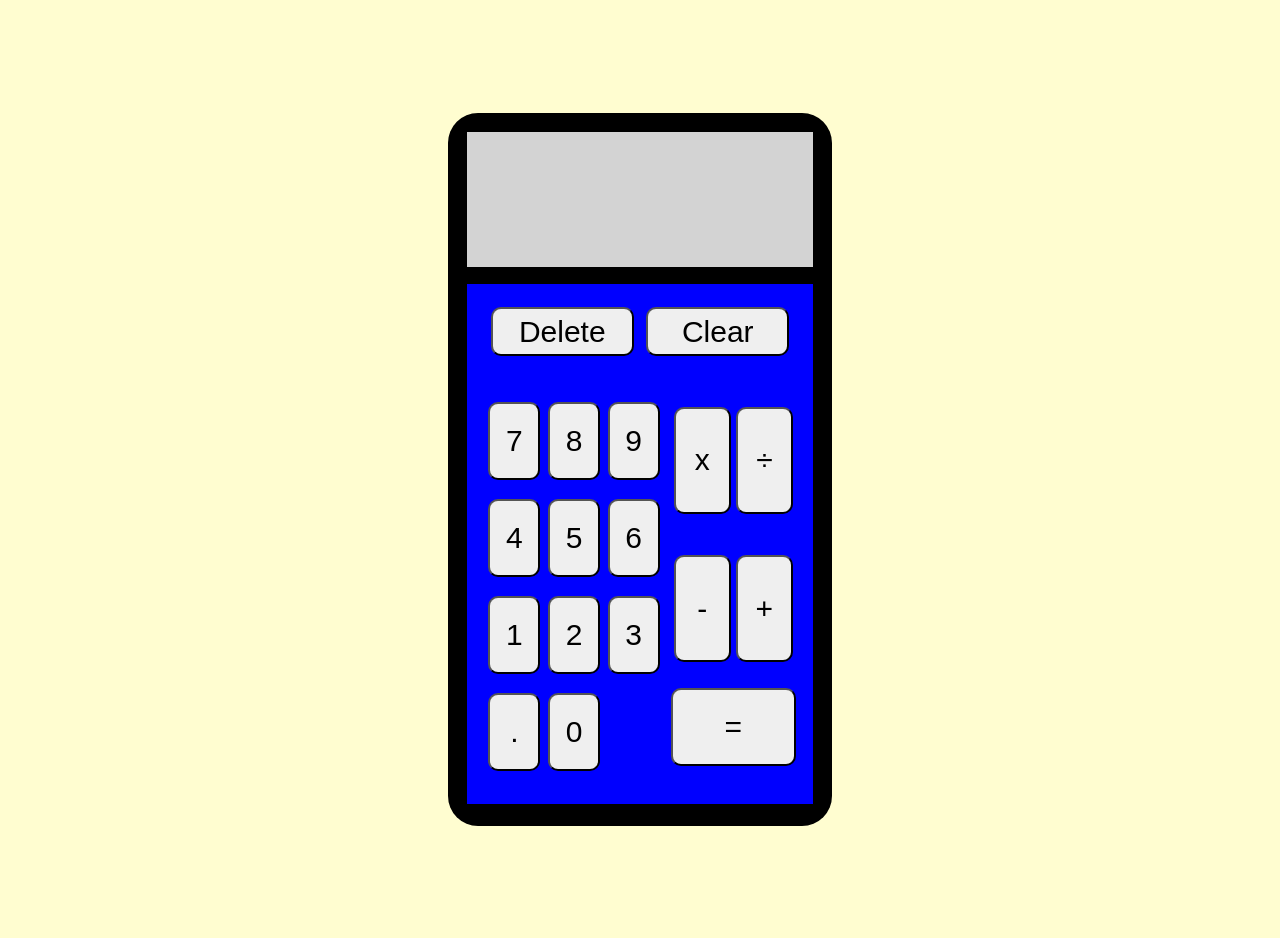
==== calc.html @ ca100ea0 "Front-end completed." ====
<!DOCTYPE html>
<html>
    <head>
        <meta charset="utf-8">
        <meta http-equiv="X-UA-Compatible" content="IE=edge">
        <title>Calculator</title>
        <meta name="description" content="">
        <meta name="viewport" content="width=device-width, initial-scale=1">
        <link rel="stylesheet" href="calc.css">
    </head>
    <body>
        <div class = "main-div">
            <div class = "screen-div">
                <p class = "data"></p>
                <p class = "input"></p>
            </div>
            <div class = "inputs-div">
                <div class="clear-div">
                    <button class="clear-button">Delete</button>
                    <button class="clear-button">Clear</button>
                </div>
                <div class = "bottom-input-div">
                    <div class="numbers-div">
                        <button class ="number-button">7</button>
                        <button class ="number-button">8</button>
                        <button class ="number-button">9</button>
                        <button class ="number-button">4</button>
                        <button class ="number-button">5</button>
                        <button class ="number-button">6</button>
                        <button class ="number-button">1</button>
                        <button class ="number-button">2</button>
                        <button class ="number-button">3</button>
                        <button class ="number-button">.</button>
                        <button class ="number-button">0</button>
                    </div>
                    <div class = "operations-div">
                        <button class = "operation-button">x</button>
                        <button class = "operation-button">÷</button>
                        <button class = "operation-button">-</button>
                        <button class = "operation-button">+</button>
                        <button class = "equal-button">=</button>
                    </div>
                </div>
            </div>
        </div>    
        <script src="calc.js" async defer></script>
    </body>
</html>
---- calc.css ----
body{
    
    display: flex;
    margin-right: 35vw;
    margin-left: 35vw;
    margin-top: 12.5vh;
    margin-bottom: 12.5vh;
    background-color: #FFFDD0;
}
p {
    margin: 0px;
}

button{
    
    font-size: 30px;
    border-radius: 10px;
}
.main-div{

    width: 30vw;
    height: 75vh;
    padding: 5%;
    padding-right: 5% ;
    padding-left: 5%;
    background-color: black;
    border-radius: 30px;
}

.screen-div{

    width: 100%;
    height: 20%;
    margin-bottom: 5%;
    background-color: #D3D3D3;
}

.inputs-div{
    
    width: 100%;
    height: 77%;
    background-color: blue;
    -moz-box-sizing: border-box; 
    -webkit-box-sizing: border-box; 
     box-sizing: border-box; 
     padding: 5%;
}
.clear-div{

    width: 100%;
    height: 20%;
    display: flex;
    justify-content: space-evenly;

}
.clear-button{
    
    width: 100%;
    height: 50%;
    margin: 2%;
}
.bottom-input-div{

    width: 100%;
    height: 80%;
    display: flex;
}

.numbers-div{
    display: flex;
    height: 100%;
    width: 60%;
    flex-wrap: wrap;
    flex-direction: row;
}

.operations-div {

    display: flex;
    height: 100%;
    width: 40%;
    flex-wrap: wrap;
}
.number-button{

    margin: 2%;
    height: 20%;
    width: 28%;
}

.operation-button{
    
    margin: 2%;
    margin-top: 7%;
    height: 27.5%;
    width: 46%;
    margin-bottom: 10%;
}
.equal-button{
    
    margin-top: -5%;
    width: 100%;
    height: 20%;
}
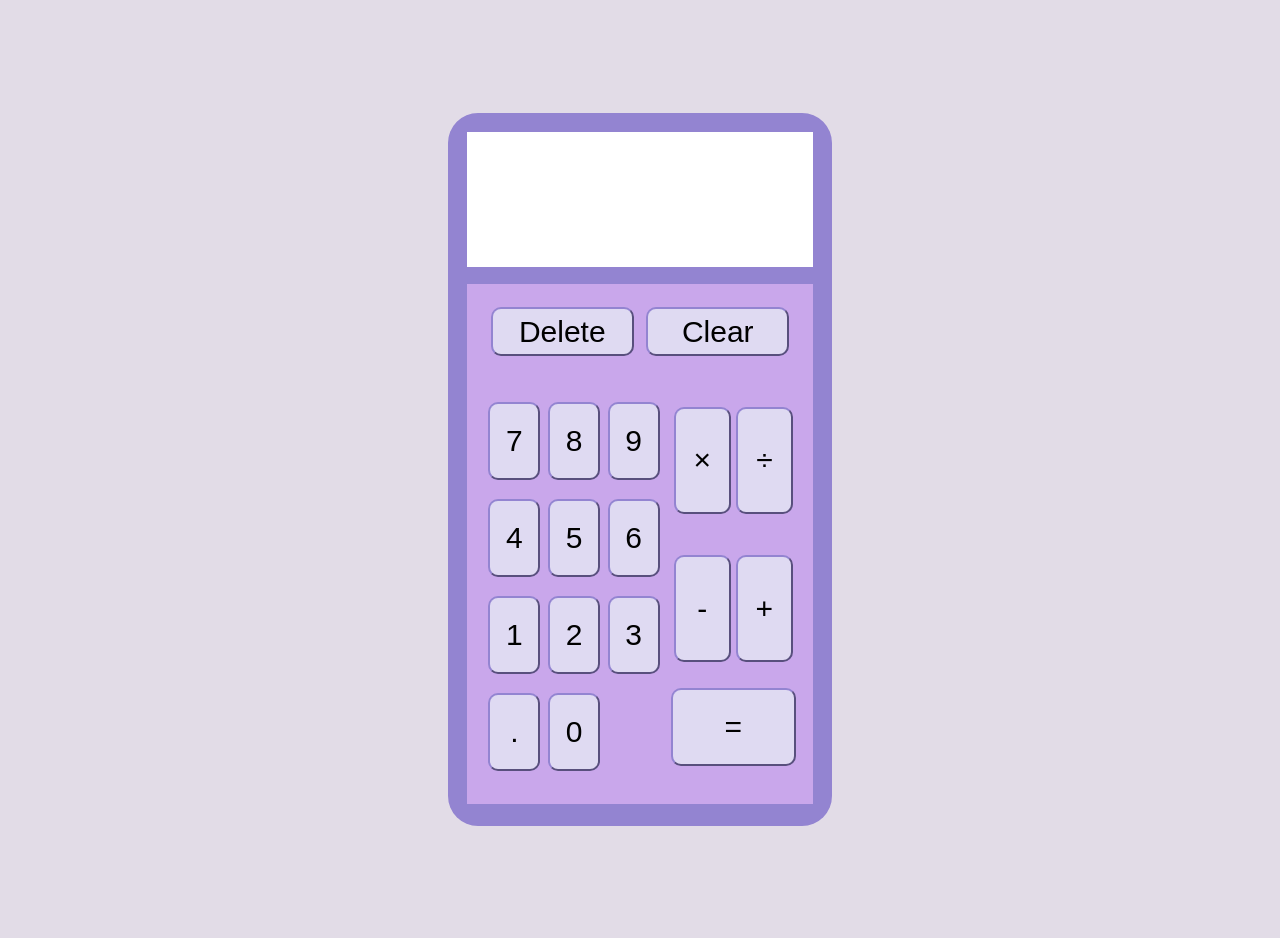
==== commit f9dbbabf: "Completed" ====
--- a/calc.html
+++ b/calc.html
@@ -16,7 +16,7 @@
             </div>
             <div class = "inputs-div">
                 <div class="clear-div">
-                    <button class="clear-button">Delete</button>
+                    <button class="delete-button">Delete</button>
                     <button class="clear-button">Clear</button>
                 </div>
                 <div class = "bottom-input-div">
@@ -34,7 +34,7 @@
                         <button class ="number-button">0</button>
                     </div>
                     <div class = "operations-div">
-                        <button class = "operation-button">x</button>
+                        <button class = "operation-button">×</button>
                         <button class = "operation-button">÷</button>
                         <button class = "operation-button">-</button>
                         <button class = "operation-button">+</button>
--- a/calc.css
+++ b/calc.css
@@ -5,7 +5,8 @@
     margin-left: 35vw;
     margin-top: 12.5vh;
     margin-bottom: 12.5vh;
-    background-color: #FFFDD0;
+    background-color: #e2dce7;
+
 }
 p {
     margin: 0px;
@@ -15,6 +16,8 @@
     
     font-size: 30px;
     border-radius: 10px;
+    border-color: #9384D1;
+    background-color: #dfdaf2;
 }
 .main-div{
 
@@ -23,23 +26,36 @@
     padding: 5%;
     padding-right: 5% ;
     padding-left: 5%;
-    background-color: black;
+    background-color: #9384D1;
     border-radius: 30px;
 }
 
+.data, .input{
+
+    display: flex;
+    height: 50%;
+    justify-content: flex-end;
+    font-size: 2.5rem;
+    align-items: center;
+    margin-right: 1rem;
+}
+.input{
+
+    font-size: 3rem;
+}
 .screen-div{
 
     width: 100%;
     height: 20%;
     margin-bottom: 5%;
-    background-color: #D3D3D3;
+    background-color: white;
 }
 
 .inputs-div{
     
     width: 100%;
     height: 77%;
-    background-color: blue;
+    background-color: #C9A7EB;
     -moz-box-sizing: border-box; 
     -webkit-box-sizing: border-box; 
      box-sizing: border-box; 
@@ -53,7 +69,7 @@
     justify-content: space-evenly;
 
 }
-.clear-button{
+.clear-button, .delete-button{
     
     width: 100%;
     height: 50%;
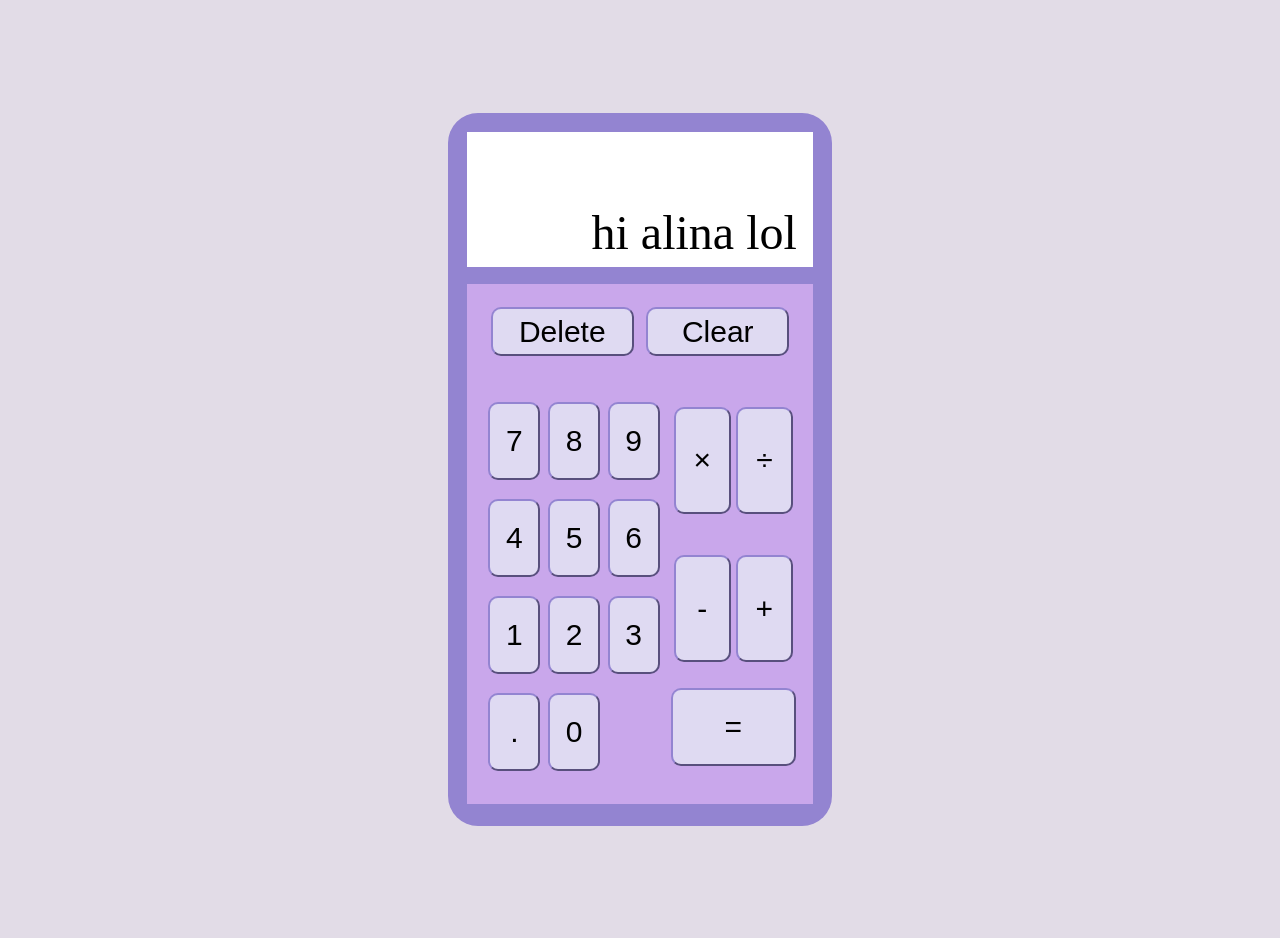
==== commit a23f3bb7: "test (to revert)" ====
--- a/calc.html
+++ b/calc.html
@@ -5,14 +5,14 @@
         <meta http-equiv="X-UA-Compatible" content="IE=edge">
         <title>Calculator</title>
         <meta name="description" content="">
-        <meta name="viewport" content="width=device-width, initial-scale=1">
+        <meta name="viewport" content="width=device-width, initial-scale=1.0">
         <link rel="stylesheet" href="calc.css">
     </head>
     <body>
         <div class = "main-div">
             <div class = "screen-div">
                 <p class = "data"></p>
-                <p class = "input"></p>
+                <p class = "input">hi alina lol</p>
             </div>
             <div class = "inputs-div">
                 <div class="clear-div">
--- a/calc.css
+++ b/calc.css
@@ -21,7 +21,7 @@
 }
 .main-div{
 
-    width: 30vw;
+    width: 100vw;
     height: 75vh;
     padding: 5%;
     padding-right: 5% ;
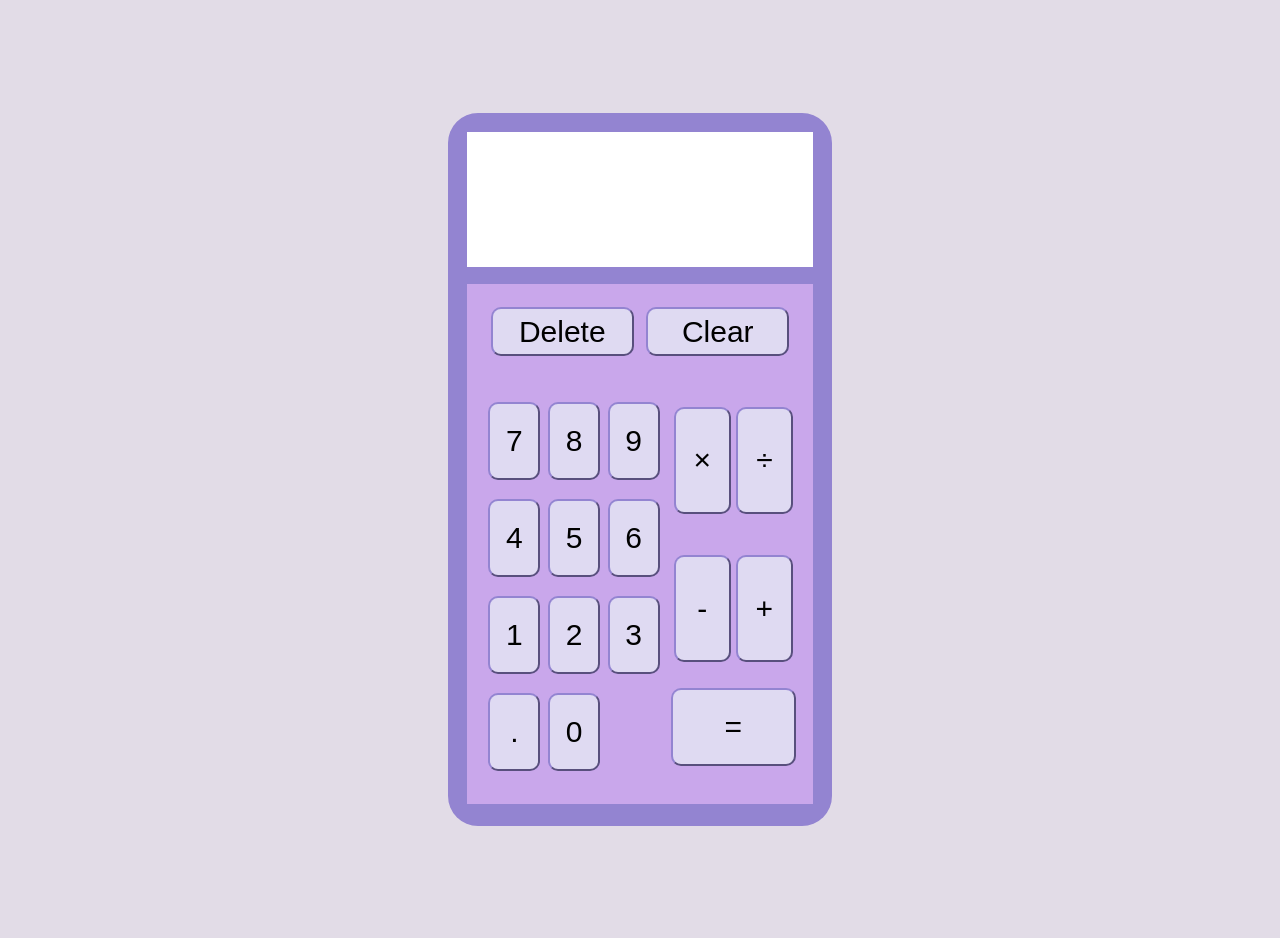
==== commit 60bb42c5: "Reverted changes" ====
--- a/calc.html
+++ b/calc.html
@@ -12,7 +12,7 @@
         <div class = "main-div">
             <div class = "screen-div">
                 <p class = "data"></p>
-                <p class = "input">hi alina lol</p>
+                <p class = "input"></p>
             </div>
             <div class = "inputs-div">
                 <div class="clear-div">
@@ -45,4 +45,4 @@
         </div>    
         <script src="calc.js" async defer></script>
     </body>
-</html>+</html>
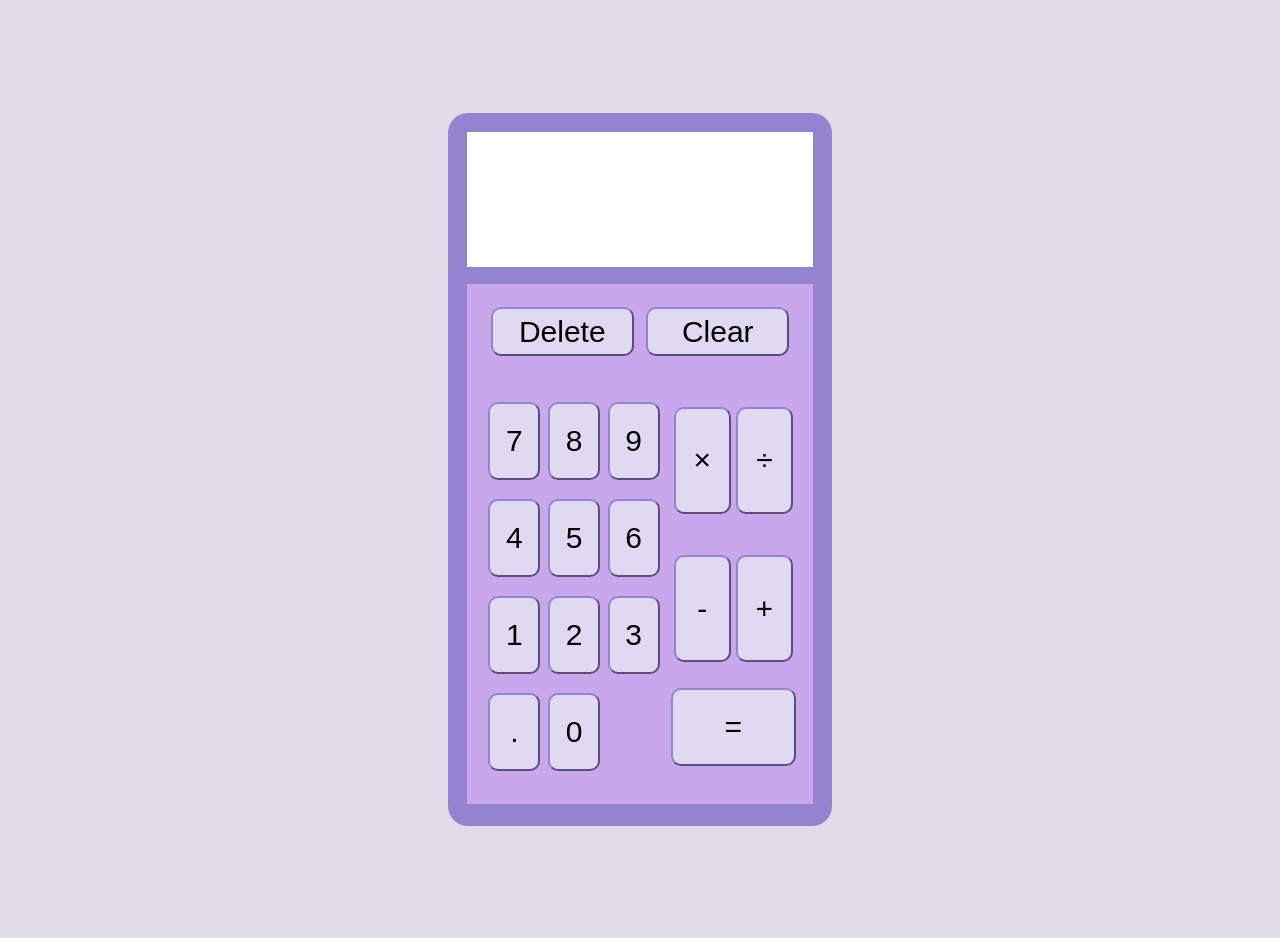
==== commit 7b41122d: "Mobile compatibility, no scroll" ====
--- a/calc.html
+++ b/calc.html
@@ -8,7 +8,7 @@
         <meta name="viewport" content="width=device-width, initial-scale=1.0">
         <link rel="stylesheet" href="calc.css">
     </head>
-    <body>
+    <body>   
         <div class = "main-div">
             <div class = "screen-div">
                 <p class = "data"></p>
@@ -42,7 +42,7 @@
                     </div>
                 </div>
             </div>
-        </div>    
+        </div>
         <script src="calc.js" async defer></script>
     </body>
 </html>
--- a/calc.css
+++ b/calc.css
@@ -1,12 +1,22 @@
 body{
     
     display: flex;
+    flex-direction: column;
     margin-right: 35vw;
     margin-left: 35vw;
     margin-top: 12.5vh;
     margin-bottom: 12.5vh;
     background-color: #e2dce7;
+    justify-content: center;
+    align-items: center;
+    overflow: hidden;
+}
+@media (max-width:500px) {
 
+    body{
+        margin-right:1vw;
+        margin-left:1vw;
+    }
 }
 p {
     margin: 0px;
@@ -19,15 +29,17 @@
     border-color: #9384D1;
     background-color: #dfdaf2;
 }
+
+
 .main-div{
-
-    width: 100vw;
+    
+    max-width: 100vw;
     height: 75vh;
     padding: 5%;
     padding-right: 5% ;
     padding-left: 5%;
     background-color: #9384D1;
-    border-radius: 30px;
+    border-radius: 20px;
 }
 
 .data, .input{
